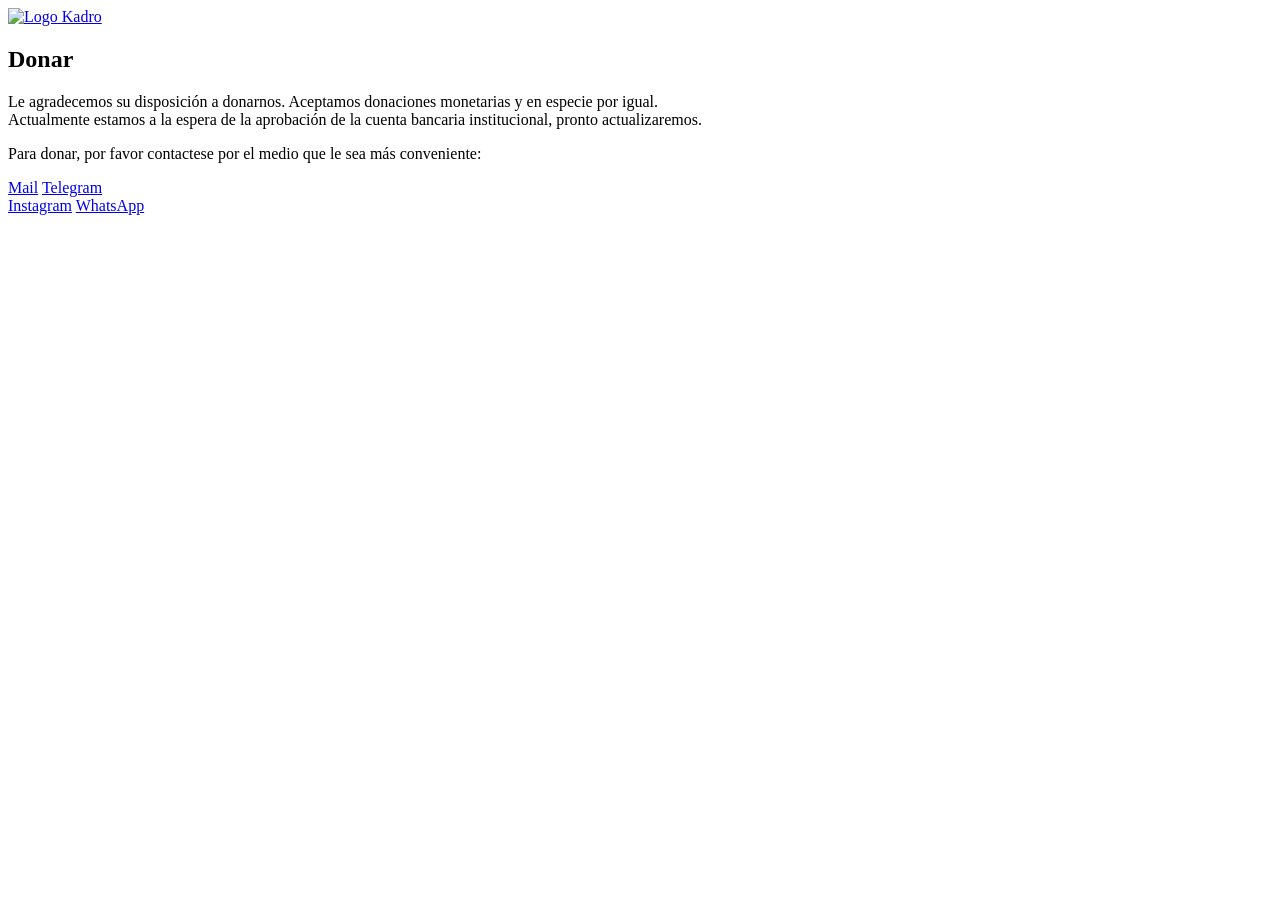
==== donar.html @ cc66873a "Create donar.html" ====
<!DOCTYPE html>
<html lang="es">
<head>
    <meta charset="UTF-8">
    <meta name="viewport" content="width=device-width, initial-scale=1.0">
    <title>Kadro</title>
    <link rel="preconnect" href="https://fonts.googleapis.com">
    <link rel="preconnect" href="https://fonts.gstatic.com" crossorigin>
    <link href="https://fonts.googleapis.com/css2?family=Inter:wght@500;700&display=swap" rel="family">
    <link rel="stylesheet" href="style-page.css">
</head>
<body>

    <div class="content-wrapper">
        <header class="header">
            <a href="/">
                <img src="zo.svg" alt="Logo Kadro" class="logo-small">
            </a>
        </header>

        <main class="main-content">
            <section class="text-block">

                <h1>Donar</h1>
                <p>Le agradecemos su disposición a donarnos. Aceptamos donaciones monetarias y en especie por igual. <br> Actualmente estamos a la espera de la aprobación de la cuenta bancaria institucional, pronto actualizaremos.</p>

                <p>Para donar, por favor contactese por el medio que le sea más conveniente:</p>
                <section class="action-block">
                    <div class="buttons-inline">
                        <a href="mailto:fundacion@zorionak.art" class="btn btn-dark" target="_blank">Mail</a>
                        <a href="https://t.me/ZorionakAC" class="btn btn-dark" target="_blank">Telegram</a>
                    </div>
                    <div class="buttons-inline">
                        <a href="https://www.instagram.com/m/zorionak.art_" class="btn btn-gray" target="_blank">Instagram</a>
                        <a href="https://wa.me/523320204097/" class="btn btn-gray" target="_blank" >WhatsApp</a>
                    </div>
                </section>

            </section>
<!--
            <section class="action-block">
                <h2>Another title</h2>
                <div class="buttons-inline">
                    <a href="#button1" class="btn btn-dark">Button 1</a>
                    <a href="#button2" class="btn btn-gray">Button 2</a>
                </div>
            </section>

            -->

        </main>
    </div>

</body>
</html>
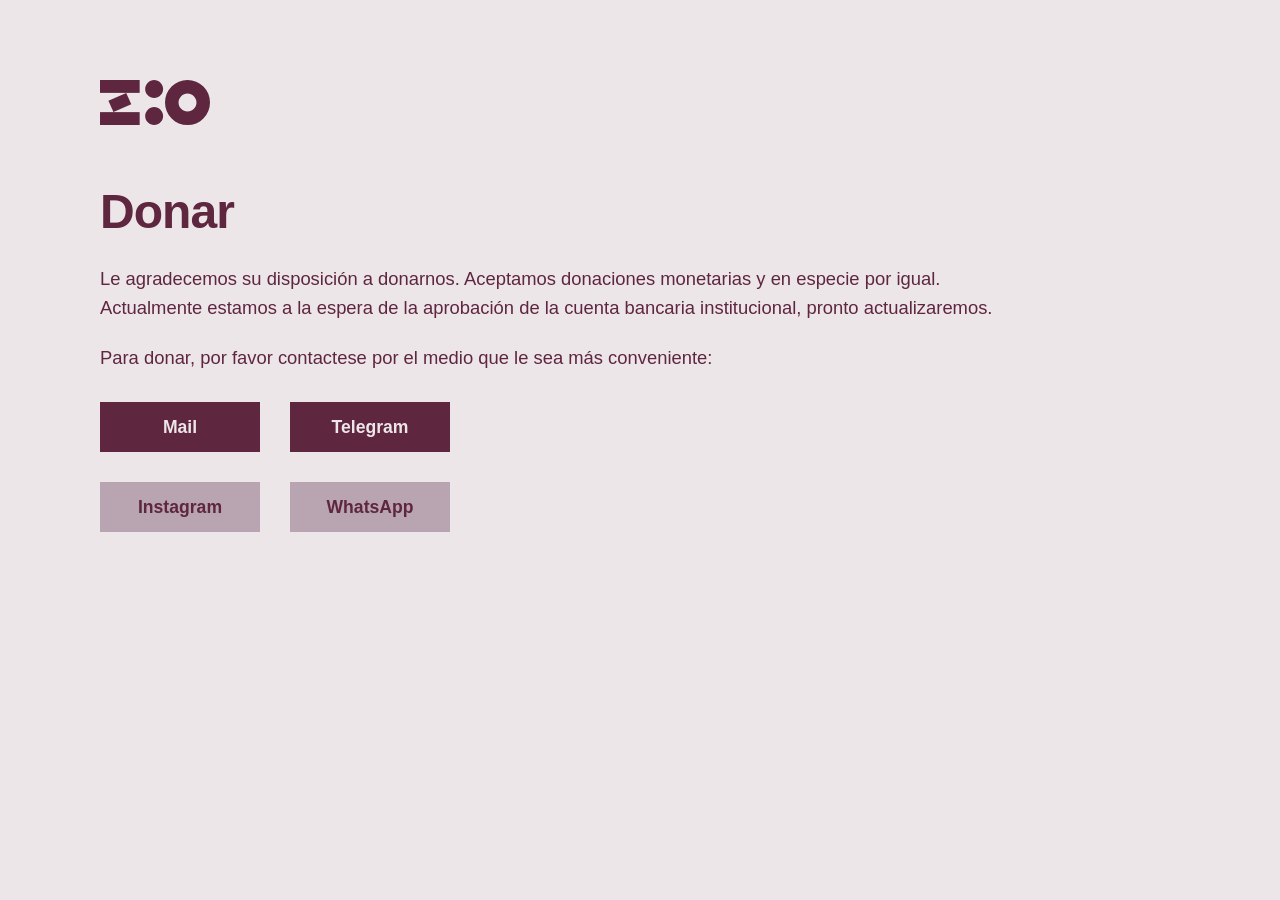
==== commit 84c3c12a: "Update donar.html" ====
--- a/donar.html
+++ b/donar.html
@@ -3,7 +3,7 @@
 <head>
     <meta charset="UTF-8">
     <meta name="viewport" content="width=device-width, initial-scale=1.0">
-    <title>Kadro</title>
+    <title>Zorionak</title>
     <link rel="preconnect" href="https://fonts.googleapis.com">
     <link rel="preconnect" href="https://fonts.gstatic.com" crossorigin>
     <link href="https://fonts.googleapis.com/css2?family=Inter:wght@500;700&display=swap" rel="family">
--- a/style-page.css
+++ b/style-page.css
@@ -0,0 +1,319 @@
+/* ==========================================================================
+   PALETA DE COLORES E IDENTIDAD
+   ========================================================================== */
+:root {
+    --bg-color: #ede6e9;       /* Gris claro de fondo */
+    --btn-dark: #5e263f;       /* Negro/Gris muy oscuro */
+    --btn-gray: #b9a5b1;       /* Gris medio para el botón Donar */
+    --text-color: #ede6e9;     /* Gris del texto del botón oscuro */
+    --text-light: #5e263f;     /* Texto oscuro para el botón gris */
+    --text-main: #5e263f;      /* Color de los títulos y párrafos */
+}
+
+/* ==========================================================================
+   RESET Y CONFIGURACIÓN GENERAL
+   ========================================================================== */
+* {
+    box-sizing: border-box;
+    margin: 0;
+    padding: 0;
+    font-family: 'Inter', -apple-system, BlinkMacSystemFont, "Segoe UI", Roboto, sans-serif; 
+}
+
+body {
+    background-color: var(--bg-color);
+    min-height: 100vh;
+    display: flex;
+    justify-content: center;
+}
+
+/* ==========================================================================
+   ESTRUCTURA Y FLUJO DE CONTENIDO
+   ========================================================================== */
+.content-wrapper {
+    width: 100%;
+    max-width: 1200px; /* Ensanchado para aprovechar más los laterales en desktop */
+    padding: 80px 60px 140px 60px; /* 140px abajo genera el "footer vacío" */
+    display: flex;
+    flex-direction: column;
+}
+
+/* Encabezado con el logo alineado a la izquierda */
+.header {
+    width: 100%;
+    display: flex;
+    justify-content: flex-start;
+    margin-bottom: 55px; /* Separación fija debajo del logo */
+}
+
+.logo-small {
+    width: 110px;
+    height: auto;
+    transition: opacity 0.2s ease;
+}
+
+.logo-small:hover {
+    opacity: 0.8;
+}
+
+/* Contenedor del flujo principal */
+.main-content {
+    display: flex;
+    flex-direction: column;
+}
+
+/* ==========================================================================
+   BLOQUES DE TEXTO Y CORRECCIÓN AUTOMÁTICA DE ESPACIADOS (H1, H2, P)
+   ========================================================================== */
+/* Regla global para separar h1 y h2 del contenido de arriba de forma automática */
+.main-content h1, 
+.main-content h2 {
+    color: var(--text-main);
+    margin-top: 50px;    /* Empuja el título hacia abajo separándolo del texto anterior */
+    margin-bottom: 25px; /* Espacio entre el título y lo que viene abajo (párrafo o botones) */
+    font-weight: 700;    /* Inter Bold */
+    letter-spacing: -0.02em;
+}
+
+/* El primer h1 no necesita margen superior porque ya tiene el espacio del header */
+.main-content h1:first-child,
+.text-block h1:first-child {
+    margin-top: 0;
+}
+
+.text-block h1 {
+    font-size: 3rem;
+}
+
+.action-block h2 {
+    font-size: 2.4rem;
+}
+
+/* Párrafos normativos con espaciado inteligente */
+.text-block p {
+    font-size: 1.15rem;
+    line-height: 1.6;
+    color: var(--text-main);
+    text-align: justify;
+    font-weight: 500;    /* Inter Medium */
+}
+
+/* Si hay párrafos seguidos, les añadimos separación automática arriba para que no se peguen */
+.text-block p + p {
+    margin-top: 20px;
+}
+
+/* ==========================================================================
+   UNIFORMIDAD PARA ELEMENTOS DE LISTA <li> (TODOS LOS LI)
+   ========================================================================== */
+/* Forzamos a que absolutamente todos los li tengan el mismo comportamiento visual que los párrafos */
+.main-content li,
+.text-block li,
+ul li,
+ol li {
+    font-size: 1.15rem;          /* Mismo tamaño que <p> */
+    line-height: 1.6;            /* Mismo interlineado que <p> */
+    color: var(--text-main);     /* Mismo color gris oscuro */
+    font-weight: 500;            /* Inter Medium */
+}
+
+/* ==========================================================================
+   CONTROL INTELIGENTE DE LISTAS Y ENLACES EN LISTA (CLASE LSV)
+   ========================================================================== */
+/* Quitamos las viñetas de la lista con clase LSV y limpiamos sus sangrías nativas */
+ul.LSV {
+    list-style: none;
+    padding: 0;
+    margin: 0;
+}
+
+/* Si la lista ul va después de un párrafo o un h2, se separa automáticamente como bloque */
+.text-block p + ul.LSV,
+.main-content h2 + ul.LSV,
+.main-content p + ul.LSV {
+    margin-top: 30px; /* Genera el espacio de bloque */
+}
+
+/* Forzamos a que los elementos li de LSV actúen como bloques independientes */
+ul.LSV li {
+    display: block;      /* Asegura el salto de línea obligatorio */
+}
+
+/* Añadimos el espacio automático entre los li internos para que respiren verticalmente */
+ul.LSV li + li {
+    margin-top: 20px;    
+}
+
+/* ==========================================================================
+   ESTILOS CONTROLADOS Y UNIFORMES PARA ENLACES <A> EN TEXTO Y SUELTOS
+   ========================================================================== */
+/* Forzamos a que TODOS los links (dentro/fuera de <p> o en listas) compartan estética */
+.text-block p a,
+.main-content a:not(.btn) {
+    color: var(--text-main) !important;
+    font-family: 'Inter', -apple-system, sans-serif !important;
+    font-size: 1.15rem;          /* Clona el tamaño del párrafo */
+    line-height: 1.6;            /* Clona el interlineado del párrafo */
+    font-weight: 500;            /* Inter Medium */
+    text-decoration: underline;  /* Siempre subrayado */
+}
+
+/* Mantenemos el blindaje de color para estados visitados, activos o hover */
+.text-block p a:visited,
+.text-block p a:active,
+.text-block p a:hover,
+.main-content a:not(.btn):visited,
+.main-content a:not(.btn):active,
+.main-content a:not(.btn):hover {
+    color: var(--text-main) !important;
+    text-decoration: underline;
+}
+
+/* Comportamiento exclusivo para los enlaces SUELTOS (hijos directos que no están en un <p>) */
+.main-content > a:not(.btn),
+.text-block > a:not(.btn) {
+    display: inline-block; /* Permite que acepte márgenes verticales correctamente */
+    margin-top: 30px;      /* Espacio automático con lo que tenga arriba */
+    margin-bottom: 20px;   /* Espacio automático con lo que tenga abajo */
+}
+
+/* Si el enlace suelto es el primer elemento, eliminamos el margen superior */
+.main-content > a:first-child,
+.text-block > a:first-child {
+    margin-top: 0;
+}
+
+/* ==========================================================================
+   BOTONES RECUADRO (HREF)
+   ========================================================================== */
+.buttons-inline {
+    display: flex;
+    flex-direction: row;
+    gap: 30px;
+    margin-top: 30px; /* Asegura separación si van debajo de un texto o lista */
+}
+
+.btn {
+    display: inline-flex;
+    align-items: center;
+    justify-content: center;
+    text-decoration: none !important; /* Evita que el subrayado global rompa el estilo del botón */
+    font-size: 1.1rem !important;     /* Mantiene su tamaño propio de botón */
+    width: 160px;
+    height: 50px;
+    transition: transform 0.2s ease, opacity 0.2s ease;
+    font-weight: 700; /* Inter Bold */
+    margin: 0 !important; /* Evita que las reglas de enlaces sueltos afecten a los botones */
+}
+
+.btn:hover {
+    transform: scale(1.02);
+    opacity: 0.9;
+}
+
+.btn-dark {
+    background-color: var(--btn-dark);
+    color: var(--text-color);
+}
+
+.btn-gray {
+    background-color: var(--btn-gray);
+    color: var(--text-light);
+}
+
+/* ==========================================================================
+   DISEÑO ADAPTABLE - RESPONSIVE (MÓVIL)
+   ========================================================================== */
+@media (max-width: 768px) {
+    .content-wrapper {
+        padding: 50px 40px 100px 40px; 
+    }
+
+    .header {
+        margin-bottom: 40px;
+    }
+
+    .main-content h1, 
+    .main-content h2 {
+        margin-top: 40px; 
+        margin-bottom: 20px;
+    }
+
+    /* Reducción de fuentes generales para móvil (párrafos y elementos de lista) */
+    .text-block p,
+    .main-content li,
+    .text-block li,
+    ul li,
+    ol li {
+        font-size: 1.05rem;
+    }
+
+    /* Ajuste de links normales en móvil */
+    .text-block p a,
+    .main-content a:not(.btn) {
+        font-size: 1.05rem; 
+    }
+
+    .text-block p + p {
+        margin-top: 15px;
+    }
+
+    /* Corrección del bloque ul en móvil */
+    .text-block p + ul.LSV,
+    .main-content h2 + ul.LSV,
+    .main-content p + ul.LSV {
+        margin-top: 20px;
+    }
+
+    /* Reducción sutil del espacio entre elementos de lista en móvil */
+    ul.LSV li + li {
+        margin-top: 15px;
+    }
+
+    /* Ajuste de márgenes de enlaces sueltos en móvil */
+    .main-content > a:not(.btn),
+    .text-block > a:not(.btn) {
+        margin-top: 20px;
+        margin-bottom: 15px;
+    }
+
+    .logo-small {
+        width: 95px;
+    }
+
+    .text-block h1 {
+        font-size: 2.3rem;
+    }
+
+    .action-block h2 {
+        font-size: 1.9rem;
+    }
+
+    .buttons-inline {
+        gap: 20px;
+        margin-top: 20px;
+    }
+
+    .btn {
+        width: 140px;
+        font-size: 1rem !important;
+    }
+}
+
+/* ==========================================================================
+   IMAGENES
+   ========================================================================== */
+
+/* Estilo por defecto (para computadoras) */
+  .imagen-adaptable {
+    width: 400px;
+    height: auto;
+  }
+
+  /* Estilo especial para celulares */
+  @media (max-width: 768px) {
+    .imagen-adaptable {
+      width: 100%;
+      height: auto;
+    }
+  }
